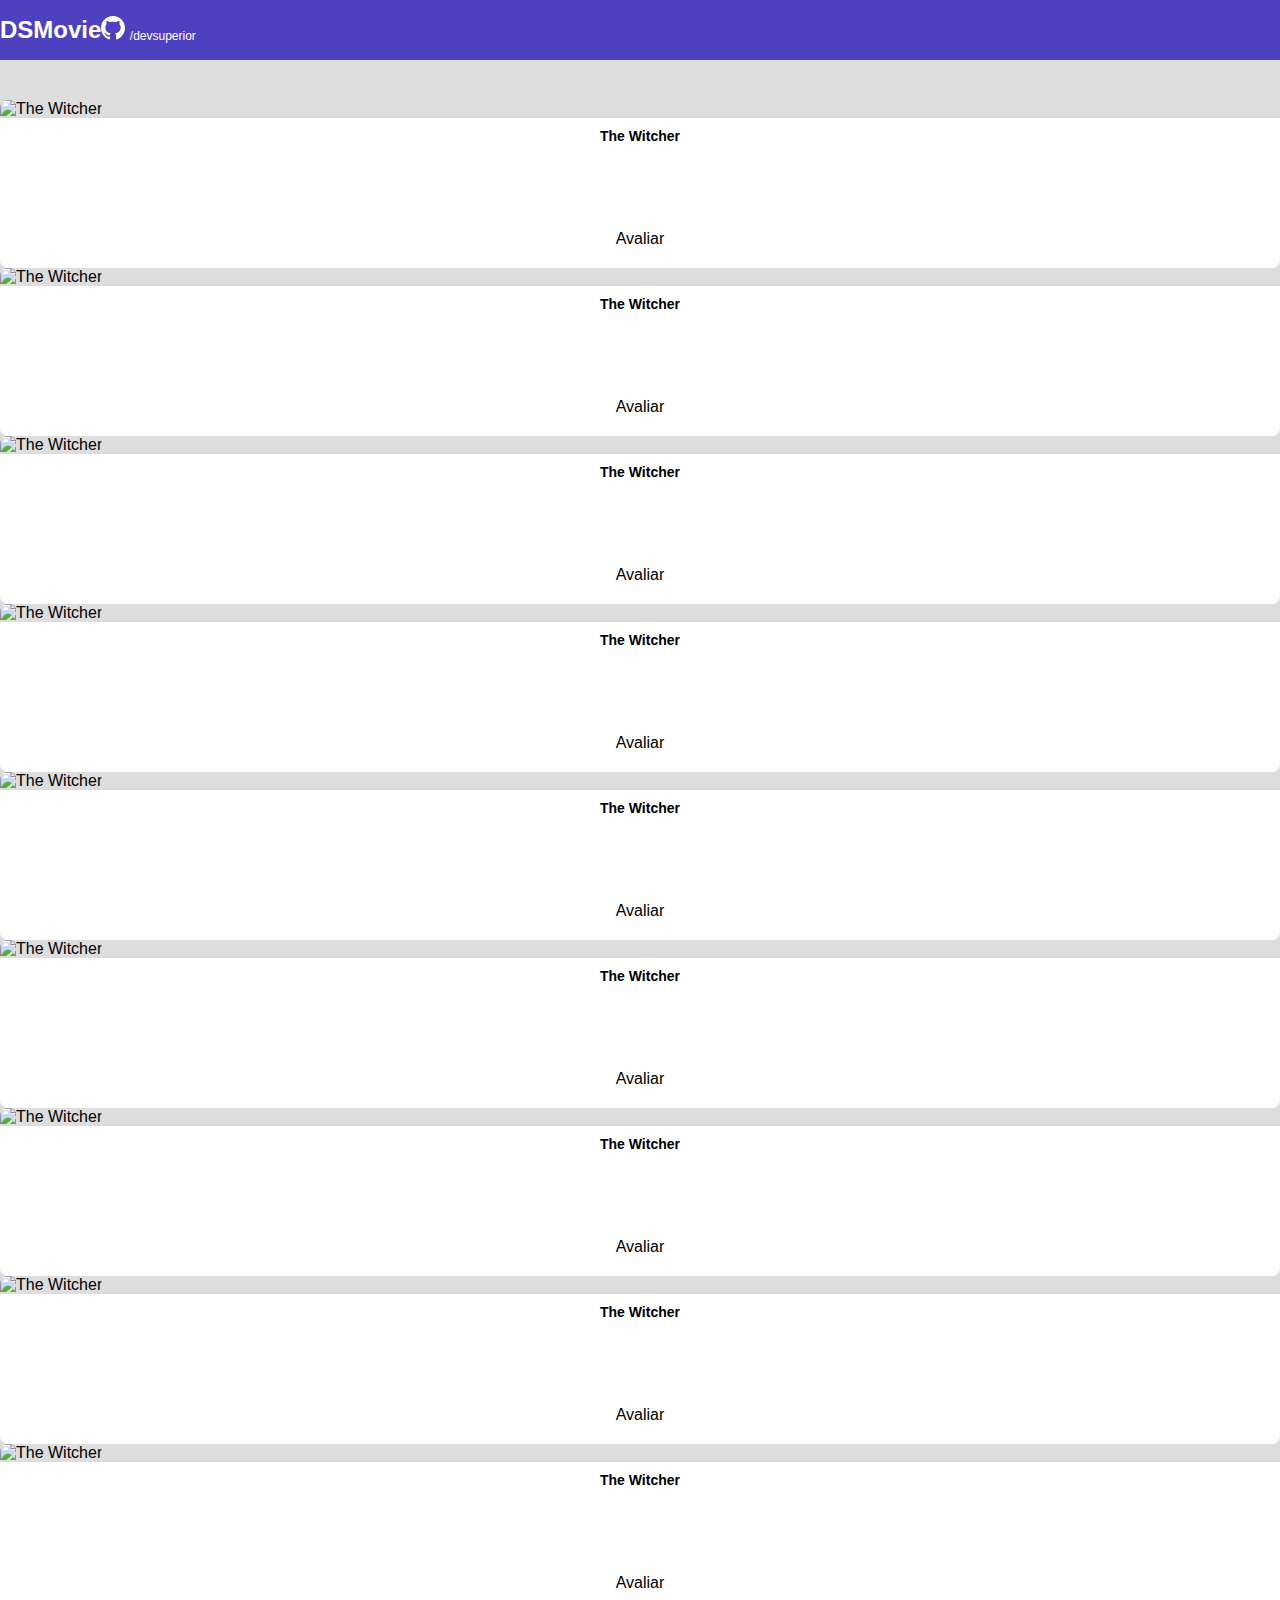
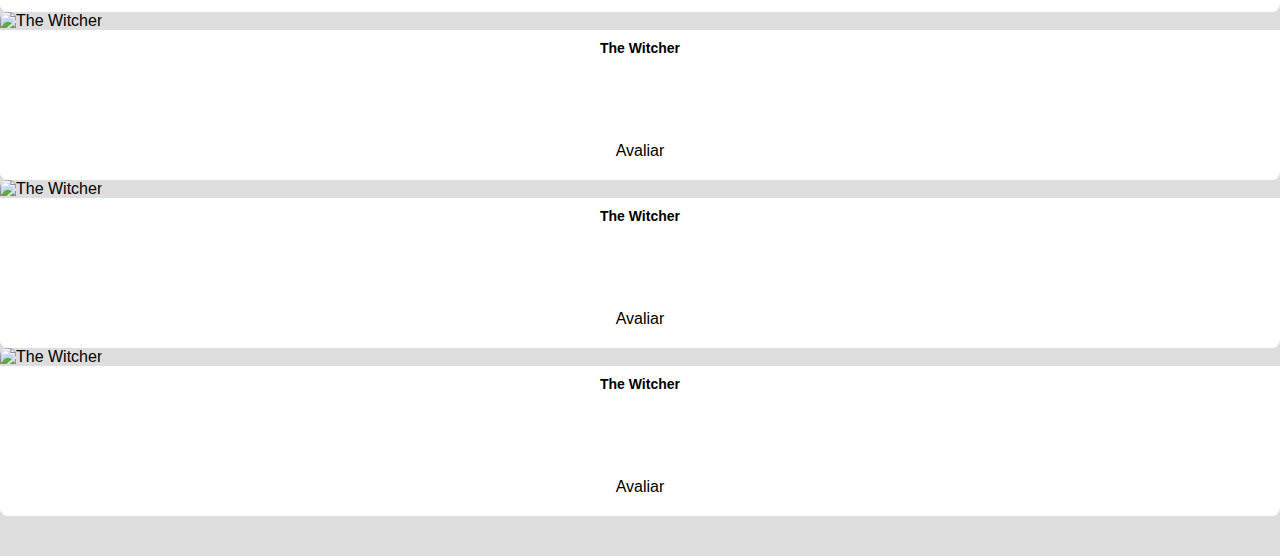
==== index.html @ c8b0abb7 "Listagem de cards" ====
<!DOCTYPE html>
<html lang="pt-br">

<head>
    <meta charset="UTF-8">
    <meta http-equiv="X-UA-Compatible" content="IE=edge">
    <meta name="viewport" content="width=device-width, initial-scale=1.0">
    <title>Projeto DSMovie</title>

    <link href="https://cdn.jsdelivr.net/npm/bootstrap@5.1.3/dist/css/bootstrap.min.css" rel="stylesheet"
        integrity="sha384-1BmE4kWBq78iYhFldvKuhfTAU6auU8tT94WrHftjDbrCEXSU1oBoqyl2QvZ6jIW3" crossorigin="anonymous">

    <link rel="stylesheet" href="css/styles.css">

</head>

<body>
    <header>
        <nav class="container">
            <h1>DSMovie</h1>
            <div class="dsmovie-contact-container">
                <img src="img/github.svg" alt="Github">
                <a href="https://github.com/devsuperior">/devsuperior</a>
            </div>

        </nav>
    </header>
    <main>
        <section id="dsmovie-card-list" class="container">

            <div class="row">

                <div class="col-sm-6 col-lg-4 col-xl-3 mb-3">
                    <div class="dsmovie-card">
                        <img src="https://www.themoviedb.org/t/p/w533_and_h300_bestv2/jBJWaqoSCiARWtfV0GlqHrcdidd.jpg" alt="The Witcher">
                        <div class="dsmovie-card-description">
                            <h3>The Witcher</h3>
                            <a class="dsmovie-btn" href="form.html">Avaliar</a>
                        </div>
                    </div>
                </div>

                <div class="col-sm-6 col-lg-4 col-xl-3 mb-3">
                    <div class="dsmovie-card">
                      <img src="https://www.themoviedb.org/t/p/w533_and_h300_bestv2/jBJWaqoSCiARWtfV0GlqHrcdidd.jpg" alt="The Witcher">
                      <div class="dsmovie-card-description">
                           <h3>The Witcher</h3>
                           <a class="dsmovie-btn" href="form.html">Avaliar</a>
                      </div>
                     </div>
                </div>
                
                
                <div class="col-sm-6 col-lg-4 col-xl-3 mb-3">
                    <div class="dsmovie-card">
                        <img src="https://www.themoviedb.org/t/p/w533_and_h300_bestv2/jBJWaqoSCiARWtfV0GlqHrcdidd.jpg" alt="The Witcher">
                        <div class="dsmovie-card-description">
                            <h3>The Witcher</h3>
                            <a class="dsmovie-btn" href="form.html">Avaliar</a>
                        </div>
                
                    </div>
                </div>
                
                <div class="col-sm-6 col-lg-4 col-xl-3 mb-3">          
                    <div class="dsmovie-card">
                        <img src="https://www.themoviedb.org/t/p/w533_and_h300_bestv2/jBJWaqoSCiARWtfV0GlqHrcdidd.jpg" alt="The Witcher">
                        <div class="dsmovie-card-description">
                            <h3>The Witcher</h3>
                            <a class="dsmovie-btn" href="form.html">Avaliar</a>
                        </div>
                    </div>
                </div>                    

                <div class="col-sm-6 col-lg-4 col-xl-3 mb-3">
                    <div class="dsmovie-card">
                        <img src="https://www.themoviedb.org/t/p/w533_and_h300_bestv2/jBJWaqoSCiARWtfV0GlqHrcdidd.jpg" alt="The Witcher">
                        <div class="dsmovie-card-description">
                            <h3>The Witcher</h3>
                            <a class="dsmovie-btn" href="form.html">Avaliar</a>
                        </div>
                    </div>
                </div>

                <div class="col-sm-6 col-lg-4 col-xl-3 mb-3">
                    <div class="dsmovie-card">
                        <img src="https://www.themoviedb.org/t/p/w533_and_h300_bestv2/jBJWaqoSCiARWtfV0GlqHrcdidd.jpg" alt="The Witcher">
                        <div class="dsmovie-card-description">
                            <h3>The Witcher</h3>
                            <a class="dsmovie-btn" href="form.html">Avaliar</a>
                        </div>
                    </div>
                </div>

                <div class="col-sm-6 col-lg-4 col-xl-3 mb-3">
                    <div class="dsmovie-card">
                        <img src="https://www.themoviedb.org/t/p/w533_and_h300_bestv2/jBJWaqoSCiARWtfV0GlqHrcdidd.jpg" alt="The Witcher">
                        <div class="dsmovie-card-description">
                            <h3>The Witcher</h3>
                            <a class="dsmovie-btn" href="form.html">Avaliar</a>
                        </div>
                    </div>
                </div>

                <div class="col-sm-6 col-lg-4 col-xl-3 mb-3">
                    <div class="dsmovie-card">
                        <img src="https://www.themoviedb.org/t/p/w533_and_h300_bestv2/jBJWaqoSCiARWtfV0GlqHrcdidd.jpg" alt="The Witcher">
                        <div class="dsmovie-card-description">
                            <h3>The Witcher</h3>
                            <a class="dsmovie-btn" href="form.html">Avaliar</a>
                        </div>
                    </div>
                </div>

                <div class="col-sm-6 col-lg-4 col-xl-3 mb-3">
                    <div class="dsmovie-card">
                        <img src="https://www.themoviedb.org/t/p/w533_and_h300_bestv2/jBJWaqoSCiARWtfV0GlqHrcdidd.jpg" alt="The Witcher">
                        <div class="dsmovie-card-description">
                            <h3>The Witcher</h3>
                            <a class="dsmovie-btn" href="form.html">Avaliar</a>
                        </div>
                    </div>
                </div>

                <div class="col-sm-6 col-lg-4 col-xl-3 mb-3">
                    <div class="dsmovie-card">
                        <img src="https://www.themoviedb.org/t/p/w533_and_h300_bestv2/jBJWaqoSCiARWtfV0GlqHrcdidd.jpg" alt="The Witcher">
                        <div class="dsmovie-card-description">
                            <h3>The Witcher</h3>
                            <a class="dsmovie-btn" href="form.html">Avaliar</a>
                        </div>
                    </div>
                </div>

                <div class="col-sm-6 col-lg-4 col-xl-3 mb-3">
                    <div class="dsmovie-card">
                        <img src="https://www.themoviedb.org/t/p/w533_and_h300_bestv2/jBJWaqoSCiARWtfV0GlqHrcdidd.jpg" alt="The Witcher">
                        <div class="dsmovie-card-description">
                            <h3>The Witcher</h3>
                            <a class="dsmovie-btn" href="form.html">Avaliar</a>
                        </div>
                    </div>
                </div>

                <div class="col-sm-6 col-lg-4 col-xl-3 mb-3">
                    <div class="dsmovie-card">
                        <img src="https://www.themoviedb.org/t/p/w533_and_h300_bestv2/jBJWaqoSCiARWtfV0GlqHrcdidd.jpg" alt="The Witcher">
                        <div class="dsmovie-card-description">
                            <h3>The Witcher</h3>
                            <a class="dsmovie-btn" href="form.html">Avaliar</a>
                        </div>
                    </div>
                </div>
            </div>

        </section>
    </main>
</body>

</html>
---- css/styles.css ----
@import url ('https://fonts.googleapis.com/css2? família=Open+Sans:wght@300;400;700&display=swap');

:root{
    --bg-gray: #ddd;
    --text-gray: #4a4a4a;
    --color-primary: #4D41C0;
    --white: #fff;
}

* {
    margin: 0;
    box-sizing: border-box;
font-family: 'Open Sans', sans-serif;
}

    h1, h2, h3, h4, h5, h6 {
        margin: 0;
    }

    head, body{
        background-color: var(--bg-gray);
    }

header{
    background-color: var(--color-primary);
    color: var(--white);
    height: 60px;
    display: flex;
    align-items: center;
}

nav{
    display: flex;
    align-items: center;
    justify-content: space-between;
}

nav h1{
    font-size: 24px;
    font-weight: 700;
}

nav a{
    font-size: 12px;
    font-weight: 400;

}

a, a:hover{
    text-decoration: none;
    color: unset;
}

.dsmovie-contact-conteiner{
    display: flex;
    align-items: center;
}

.dsmovie-contact-conteiner img{
    margin-right: 10px;
}

#dsmovie-card-list{
    padding: 40px 0;
}

.dsmovie-card {
    width: 100%;

}

.dsmovie-card img {
    width: 100%;
    border-radius: 8px 8px 0 0;
}

.dsmovie-card-description {
    background-color: var(--white);
    padding: 10px 0 20px 0;
    display: flex;
    flex-direction: column;
    align-items: center;
    justify-content: space-between;
    border-radius: 0 0 8px 8px;
    min-height: 150px;
}

.dsmovie-card-description h3 {
    font-size: 14px;
    font-weight: 700;    
    margin-bottom: 25px;
    text-align: center;

}

.dsmovie-btn .dsmovie-btn :hover {
    width: 180px;
    height: 40px;
    background-color: var(--color-primary);
    color: var(--white);
    font-size: 14px;
    font-weight: 700;
    display: flex;
    align-items: center;
    justify-content: center;
    border-radius: 4px;
}
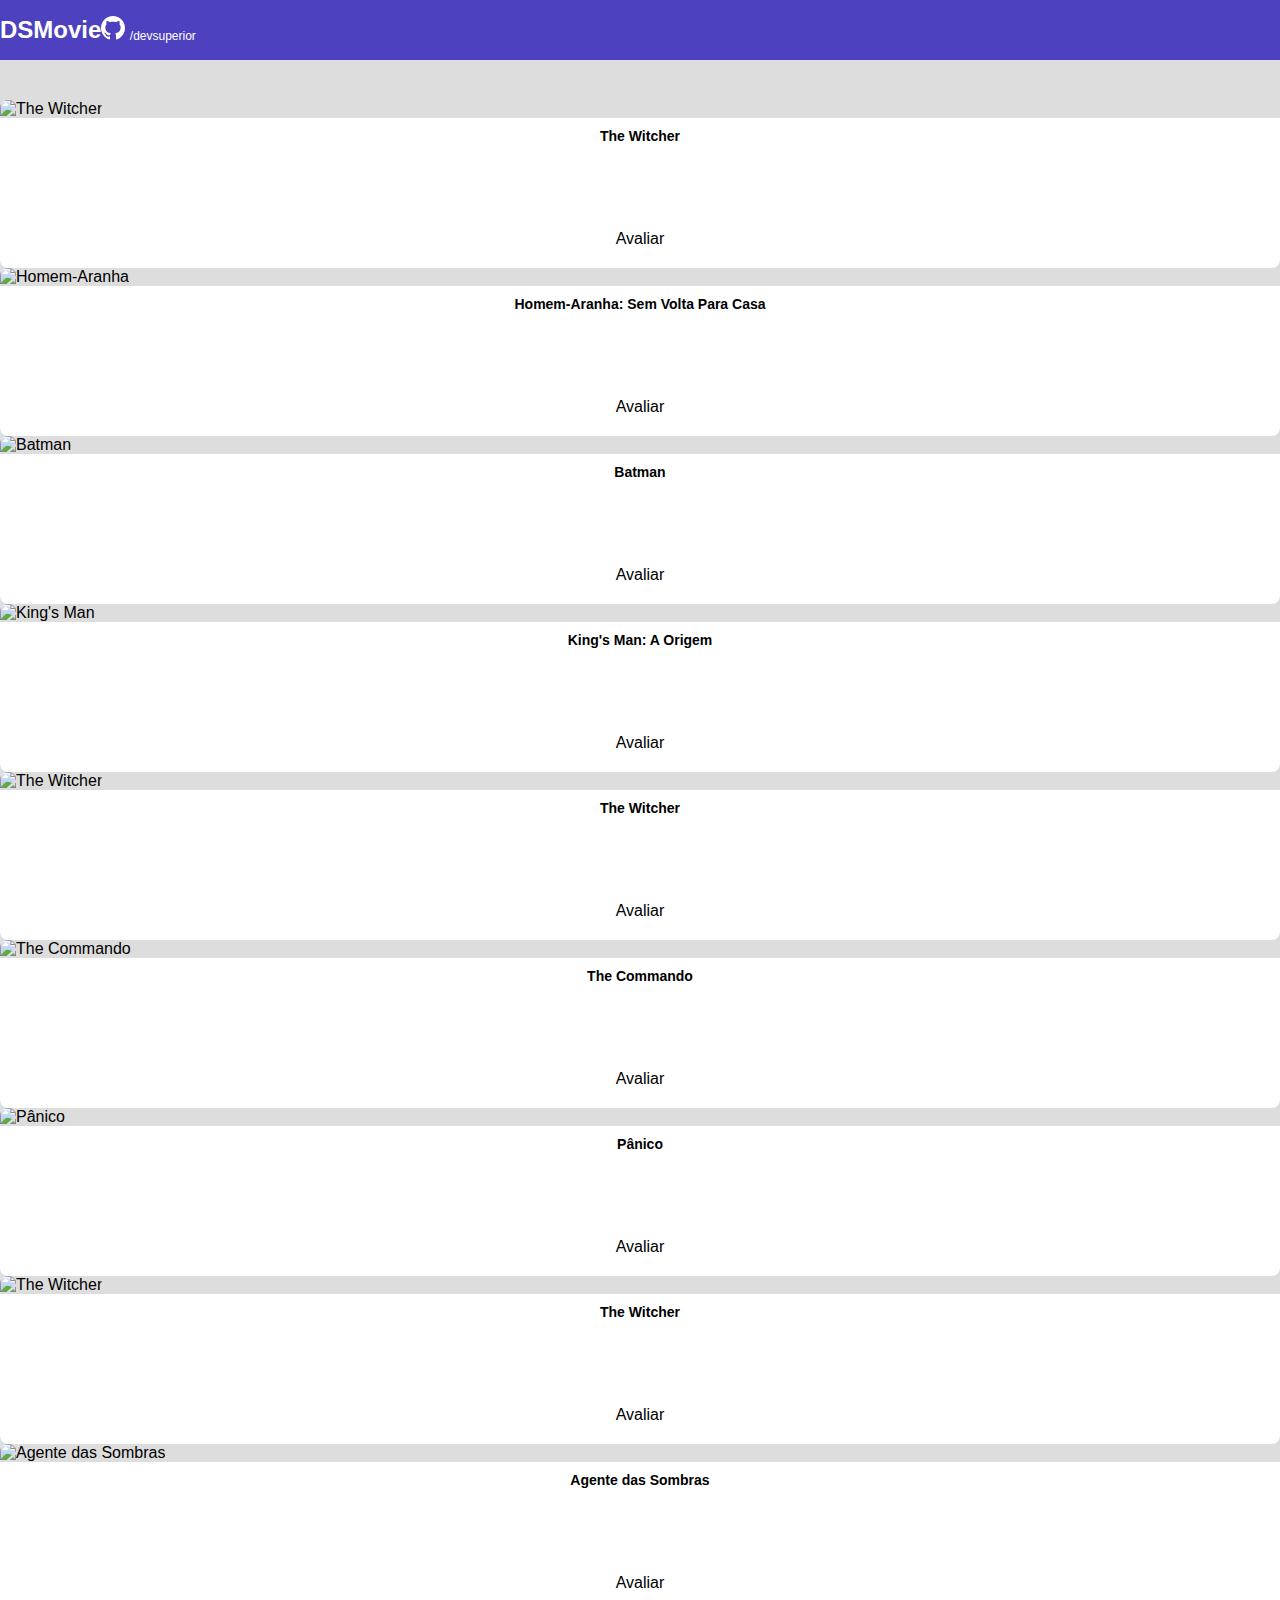
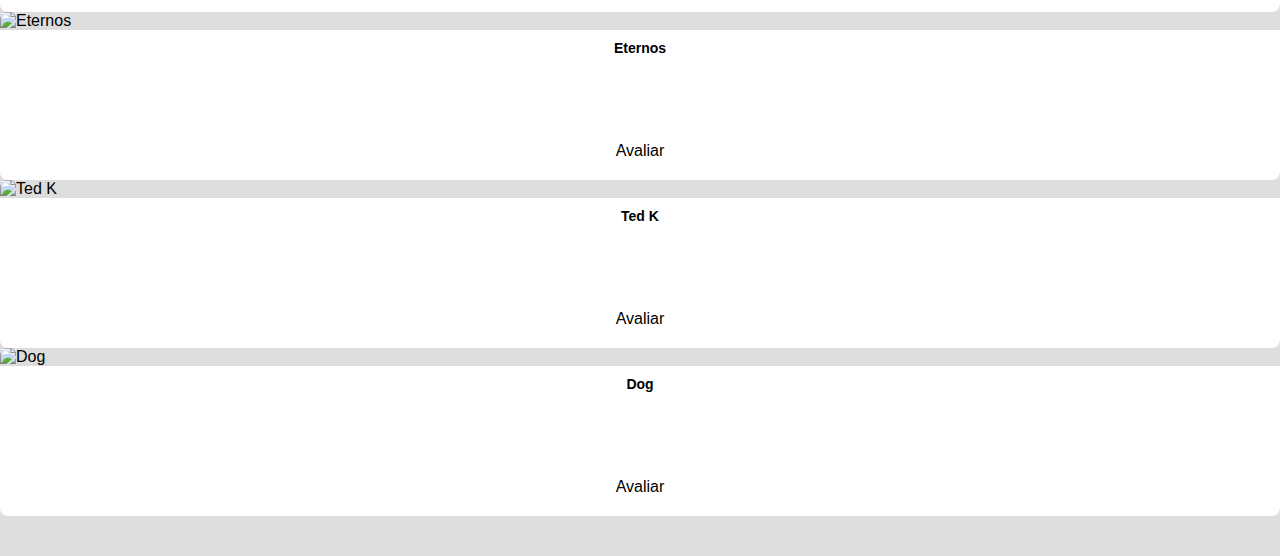
==== commit fb87b24e: "Catalogo Atualizado" ====
--- a/index.html
+++ b/index.html
@@ -42,9 +42,9 @@
 
                 <div class="col-sm-6 col-lg-4 col-xl-3 mb-3">
                     <div class="dsmovie-card">
-                      <img src="https://www.themoviedb.org/t/p/w533_and_h300_bestv2/jBJWaqoSCiARWtfV0GlqHrcdidd.jpg" alt="The Witcher">
+                      <img src="https://www.themoviedb.org/t/p/w533_and_h300_bestv2/iQFcwSGbZXMkeyKrxbPnwnRo5fl.jpg" alt="Homem-Aranha">
                       <div class="dsmovie-card-description">
-                           <h3>The Witcher</h3>
+                           <h3>Homem-Aranha: Sem Volta Para Casa</h3>
                            <a class="dsmovie-btn" href="form.html">Avaliar</a>
                       </div>
                      </div>
@@ -53,9 +53,9 @@
                 
                 <div class="col-sm-6 col-lg-4 col-xl-3 mb-3">
                     <div class="dsmovie-card">
-                        <img src="https://www.themoviedb.org/t/p/w533_and_h300_bestv2/jBJWaqoSCiARWtfV0GlqHrcdidd.jpg" alt="The Witcher">
+                        <img src="https://www.themoviedb.org/t/p/w533_and_h300_bestv2/5P8SmMzSNYikXpxil6BYzJ16611.jpg" alt="Batman">
                         <div class="dsmovie-card-description">
-                            <h3>The Witcher</h3>
+                            <h3>Batman</h3>
                             <a class="dsmovie-btn" href="form.html">Avaliar</a>
                         </div>
                 
@@ -64,9 +64,9 @@
                 
                 <div class="col-sm-6 col-lg-4 col-xl-3 mb-3">          
                     <div class="dsmovie-card">
-                        <img src="https://www.themoviedb.org/t/p/w533_and_h300_bestv2/jBJWaqoSCiARWtfV0GlqHrcdidd.jpg" alt="The Witcher">
+                        <img src="https://www.themoviedb.org/t/p/w533_and_h300_bestv2/oQPbZ5e6J9fuAyv4Gl0mMZMIyPI.jpg" alt="King's Man">
                         <div class="dsmovie-card-description">
-                            <h3>The Witcher</h3>
+                            <h3>King's Man: A Origem </h3>
                             <a class="dsmovie-btn" href="form.html">Avaliar</a>
                         </div>
                     </div>
@@ -74,7 +74,7 @@
 
                 <div class="col-sm-6 col-lg-4 col-xl-3 mb-3">
                     <div class="dsmovie-card">
-                        <img src="https://www.themoviedb.org/t/p/w533_and_h300_bestv2/jBJWaqoSCiARWtfV0GlqHrcdidd.jpg" alt="The Witcher">
+                        <img src="https://www.themoviedb.org/t/p/w533_and_h300_bestv2/pnZ9NMxRqbcJ2dPNROIoregruv5.jpg" alt="The Witcher">
                         <div class="dsmovie-card-description">
                             <h3>The Witcher</h3>
                             <a class="dsmovie-btn" href="form.html">Avaliar</a>
@@ -84,7 +84,27 @@
 
                 <div class="col-sm-6 col-lg-4 col-xl-3 mb-3">
                     <div class="dsmovie-card">
-                        <img src="https://www.themoviedb.org/t/p/w533_and_h300_bestv2/jBJWaqoSCiARWtfV0GlqHrcdidd.jpg" alt="The Witcher">
+                        <img src="https://www.themoviedb.org/t/p/w533_and_h300_bestv2/jBJWaqoSCiARWtfV0GlqHrcdidd.jpg" alt="The Commando ">
+                        <div class="dsmovie-card-description">
+                            <h3>The Commando </h3>
+                            <a class="dsmovie-btn" href="form.html">Avaliar</a>
+                        </div>
+                    </div>
+                </div>
+
+                <div class="col-sm-6 col-lg-4 col-xl-3 mb-3">
+                    <div class="dsmovie-card">
+                        <img src="https://www.themoviedb.org/t/p/w533_and_h300_bestv2/usaZV7KB6Man9Rm9TyDAeQf7uVD.jpg" alt="Pânico">
+                        <div class="dsmovie-card-description">
+                            <h3>Pânico</h3>
+                            <a class="dsmovie-btn" href="form.html">Avaliar</a>
+                        </div>
+                    </div>
+                </div>
+
+                <div class="col-sm-6 col-lg-4 col-xl-3 mb-3">
+                    <div class="dsmovie-card">
+                        <img src="https://www.themoviedb.org/t/p/w533_and_h300_bestv2/2hGjmgZrS1nlsEl5PZorn7EsmzH.jpg" alt="The Witcher">
                         <div class="dsmovie-card-description">
                             <h3>The Witcher</h3>
                             <a class="dsmovie-btn" href="form.html">Avaliar</a>
@@ -94,9 +114,9 @@
 
                 <div class="col-sm-6 col-lg-4 col-xl-3 mb-3">
                     <div class="dsmovie-card">
-                        <img src="https://www.themoviedb.org/t/p/w533_and_h300_bestv2/jBJWaqoSCiARWtfV0GlqHrcdidd.jpg" alt="The Witcher">
+                        <img src="https://www.themoviedb.org/t/p/w533_and_h300_bestv2/jBJWaqoSCiARWtfV0GlqHrcdidd.jpg" alt="Agente das Sombras">
                         <div class="dsmovie-card-description">
-                            <h3>The Witcher</h3>
+                            <h3>Agente das Sombras</h3>
                             <a class="dsmovie-btn" href="form.html">Avaliar</a>
                         </div>
                     </div>
@@ -104,9 +124,9 @@
 
                 <div class="col-sm-6 col-lg-4 col-xl-3 mb-3">
                     <div class="dsmovie-card">
-                        <img src="https://www.themoviedb.org/t/p/w533_and_h300_bestv2/jBJWaqoSCiARWtfV0GlqHrcdidd.jpg" alt="The Witcher">
+                        <img src="https://www.themoviedb.org/t/p/w533_and_h300_bestv2/c6H7Z4u73ir3cIoCteuhJh7UCAR.jpg" alt="Eternos">
                         <div class="dsmovie-card-description">
-                            <h3>The Witcher</h3>
+                            <h3>Eternos</h3>
                             <a class="dsmovie-btn" href="form.html">Avaliar</a>
                         </div>
                     </div>
@@ -114,9 +134,9 @@
 
                 <div class="col-sm-6 col-lg-4 col-xl-3 mb-3">
                     <div class="dsmovie-card">
-                        <img src="https://www.themoviedb.org/t/p/w533_and_h300_bestv2/jBJWaqoSCiARWtfV0GlqHrcdidd.jpg" alt="The Witcher">
+                        <img src="https://www.themoviedb.org/t/p/w533_and_h300_bestv2/gSsTGqZ7wT0uGhLDpcUOe1jYsi6.jpg" alt="Ted K">
                         <div class="dsmovie-card-description">
-                            <h3>The Witcher</h3>
+                            <h3>Ted K</h3>
                             <a class="dsmovie-btn" href="form.html">Avaliar</a>
                         </div>
                     </div>
@@ -124,29 +144,9 @@
 
                 <div class="col-sm-6 col-lg-4 col-xl-3 mb-3">
                     <div class="dsmovie-card">
-                        <img src="https://www.themoviedb.org/t/p/w533_and_h300_bestv2/jBJWaqoSCiARWtfV0GlqHrcdidd.jpg" alt="The Witcher">
+                        <img src="https://www.themoviedb.org/t/p/w533_and_h300_bestv2/8T7SS4jU7TmtqrUr45JgZASCTUP.jpg" alt="Dog">
                         <div class="dsmovie-card-description">
-                            <h3>The Witcher</h3>
-                            <a class="dsmovie-btn" href="form.html">Avaliar</a>
-                        </div>
-                    </div>
-                </div>
-
-                <div class="col-sm-6 col-lg-4 col-xl-3 mb-3">
-                    <div class="dsmovie-card">
-                        <img src="https://www.themoviedb.org/t/p/w533_and_h300_bestv2/jBJWaqoSCiARWtfV0GlqHrcdidd.jpg" alt="The Witcher">
-                        <div class="dsmovie-card-description">
-                            <h3>The Witcher</h3>
-                            <a class="dsmovie-btn" href="form.html">Avaliar</a>
-                        </div>
-                    </div>
-                </div>
-
-                <div class="col-sm-6 col-lg-4 col-xl-3 mb-3">
-                    <div class="dsmovie-card">
-                        <img src="https://www.themoviedb.org/t/p/w533_and_h300_bestv2/jBJWaqoSCiARWtfV0GlqHrcdidd.jpg" alt="The Witcher">
-                        <div class="dsmovie-card-description">
-                            <h3>The Witcher</h3>
+                            <h3>Dog</h3>
                             <a class="dsmovie-btn" href="form.html">Avaliar</a>
                         </div>
                     </div>
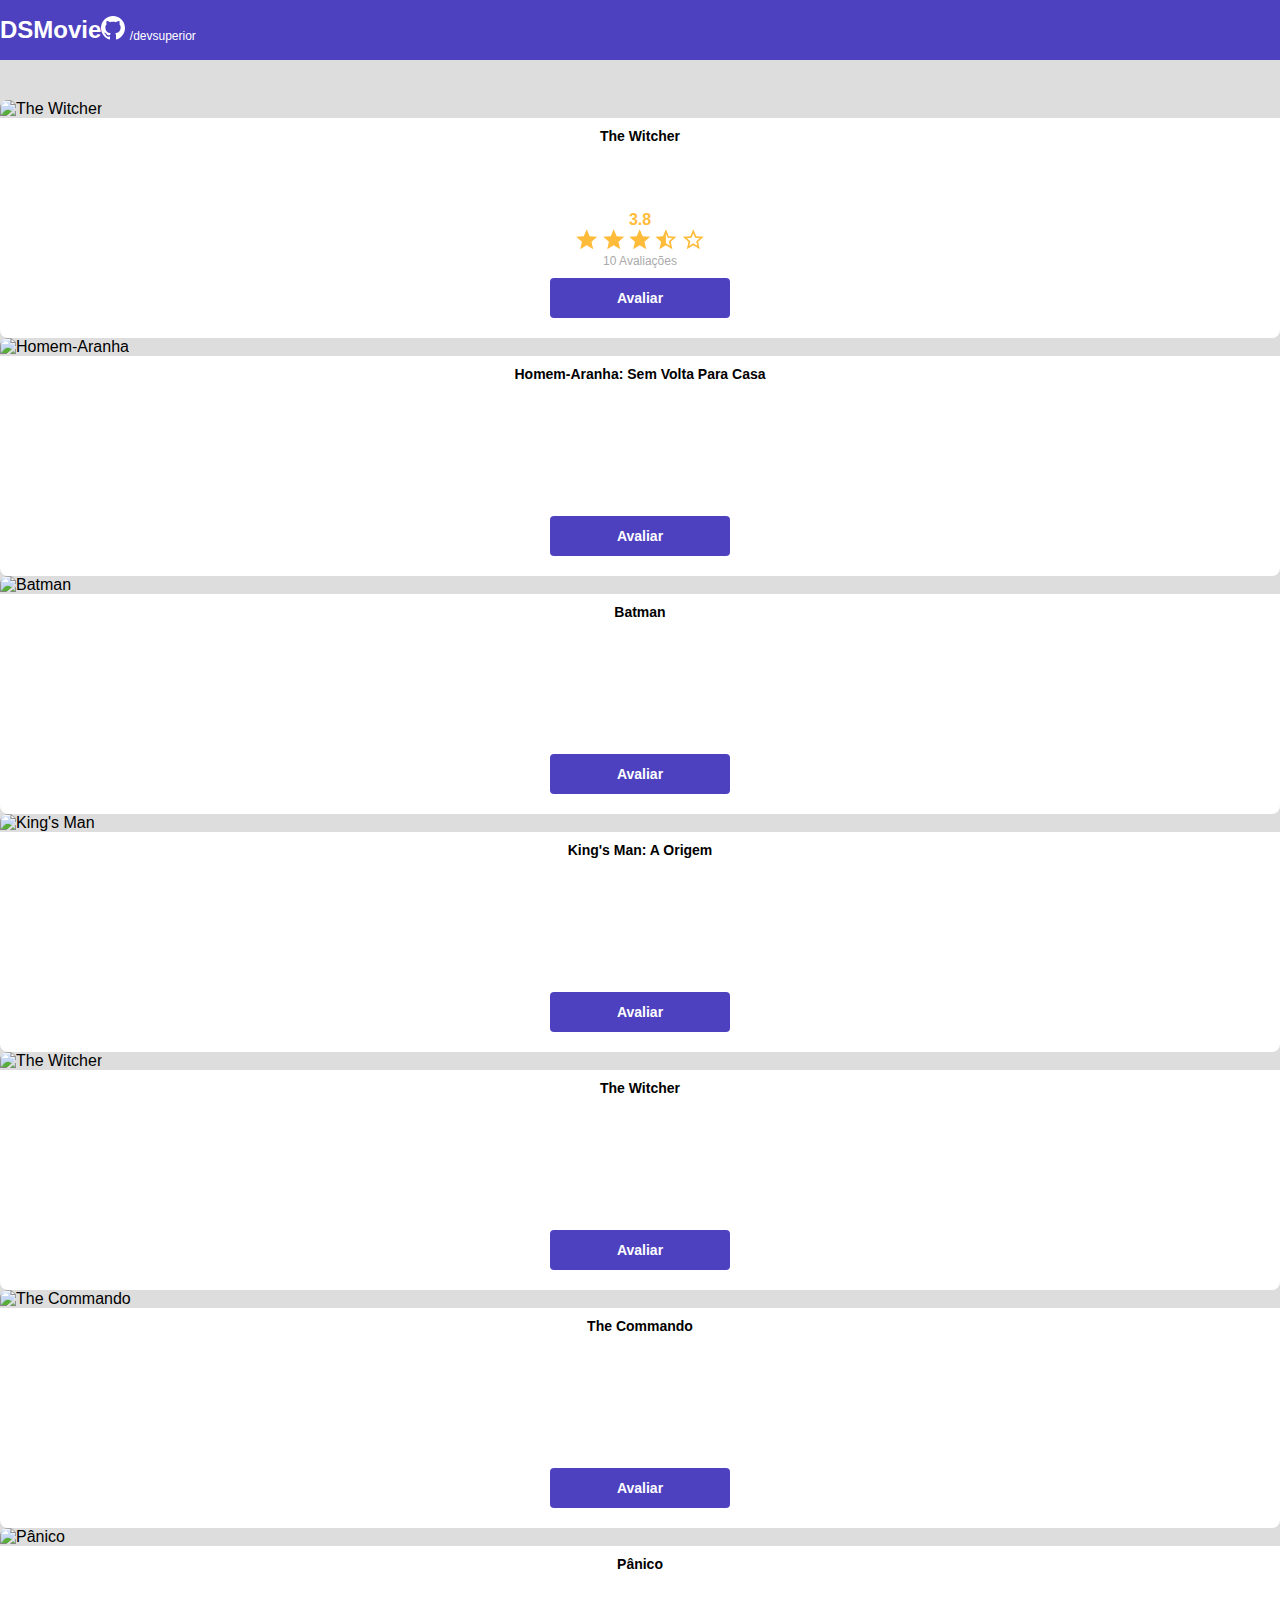
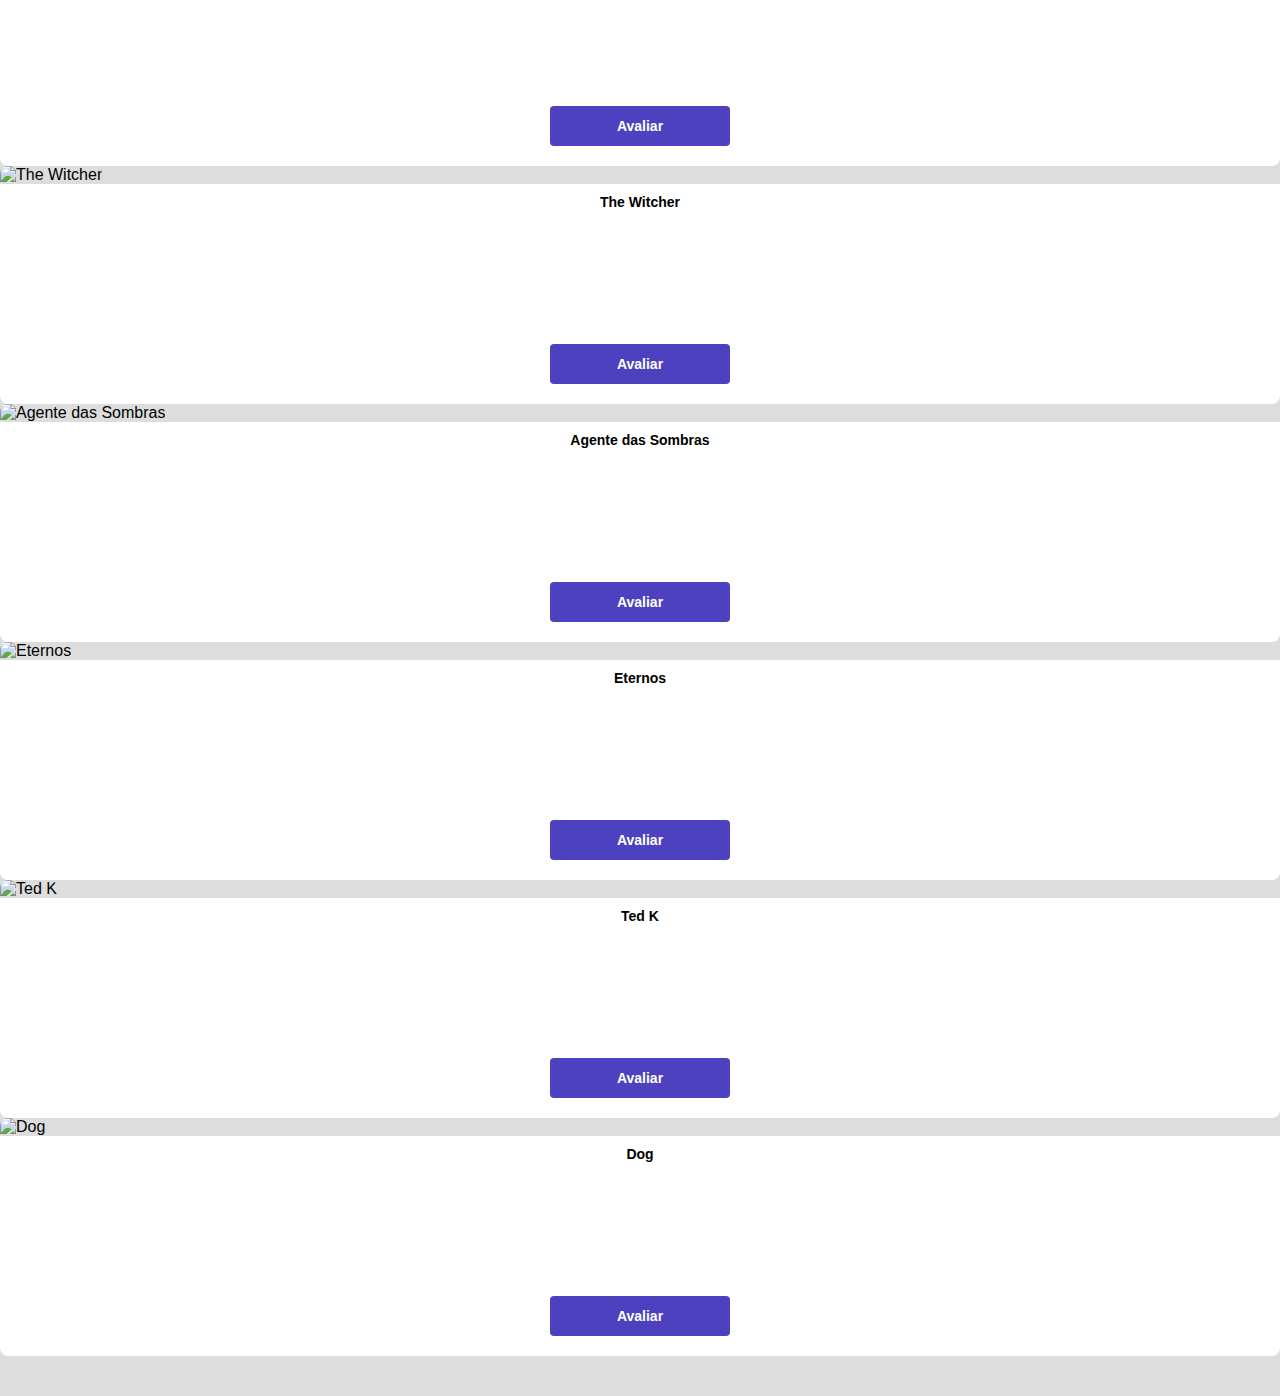
==== commit f6a7a6e5: "Avaliação com estrelas" ====
--- a/index.html
+++ b/index.html
@@ -35,7 +35,18 @@
                         <img src="https://www.themoviedb.org/t/p/w533_and_h300_bestv2/jBJWaqoSCiARWtfV0GlqHrcdidd.jpg" alt="The Witcher">
                         <div class="dsmovie-card-description">
                             <h3>The Witcher</h3>
+                            <div class="dsmovie-card-description-bottom">
+                                <h4>3.8</h4>
+                                <div>
+                                    <img src="img/star-full.svg" alt="star">
+                                    <img src="img/star-full.svg" alt="star">
+                                    <img src="img/star-full.svg" alt="star">
+                                    <img src="img/star-half.svg" alt="star">
+                                    <img src="img/star-empty.svg" alt="star">
+                                </div>                                
+                                <p>10 Avaliações</p>
                             <a class="dsmovie-btn" href="form.html">Avaliar</a>
+                            </div>
                         </div>
                     </div>
                 </div>
--- a/css/styles.css
+++ b/css/styles.css
@@ -1,10 +1,12 @@
 @import url ('https://fonts.googleapis.com/css2? família=Open+Sans:wght@300;400;700&display=swap');
 
 :root{
+    --star-yellow: #FFBB3A;
     --bg-gray: #ddd;
     --text-gray: #4a4a4a;
     --color-primary: #4D41C0;
     --white: #fff;
+    --text-light-gray: #aaa
 }
 
 * {
@@ -82,7 +84,7 @@
     align-items: center;
     justify-content: space-between;
     border-radius: 0 0 8px 8px;
-    min-height: 150px;
+    height: 220px;
 }
 
 .dsmovie-card-description h3 {
@@ -93,7 +95,32 @@
 
 }
 
-.dsmovie-btn .dsmovie-btn :hover {
+.dsmovie-card-description-bottom h4 {
+    font-size: 16px;
+    font-weight: 700;
+    color: var(--star-yellow); 
+}
+
+.dsmovie-card-description-bottom {
+    display: flex;
+    flex-direction: column;
+    align-items: center;
+}
+
+
+.dsmovie-card-description-bottom img {
+    width: 22px;
+}
+
+.dsmovie-card-description-bottom p {
+    font-size: 12px;
+    font-weight: 400;
+    color: var(--text-light-gray);
+    margin-bottom: 10px;
+}
+
+
+.dsmovie-btn, .dsmovie-btn:hover {
     width: 180px;
     height: 40px;
     background-color: var(--color-primary);
@@ -104,4 +131,48 @@
     align-items: center;
     justify-content: center;
     border-radius: 4px;
-}+    border: 0;
+}
+
+.dsmovie-form-contanier {
+    padding: 40px 0;
+    max-width: 480px;
+}
+
+.dsmovie-form-description {
+    background-color: var(--white);
+    padding: 20px;
+    display: flex;
+    flex-direction: column;
+    align-items: center;
+    border-radius: 0 0 8px 8px;
+}
+
+.dsmovie-form {
+    width: 100%;
+}
+
+.dsmovie-form-description h3 {
+    font-size: 13px;
+    font-weight: 700;
+    margin-bottom: 20px;
+}
+
+.dsmovie-form-group {
+    margin-bottom: 20px;
+}
+
+.dsmovie-form-group label {
+    font-size: 12px;
+    color: var(--text-light-gray);
+}
+
+.dsmovie-form-btn-contanier {
+    height: 100px;
+    display: flex;
+    flex-direction: column;
+    align-items: center;
+    justify-content: space-between;
+}
+
+
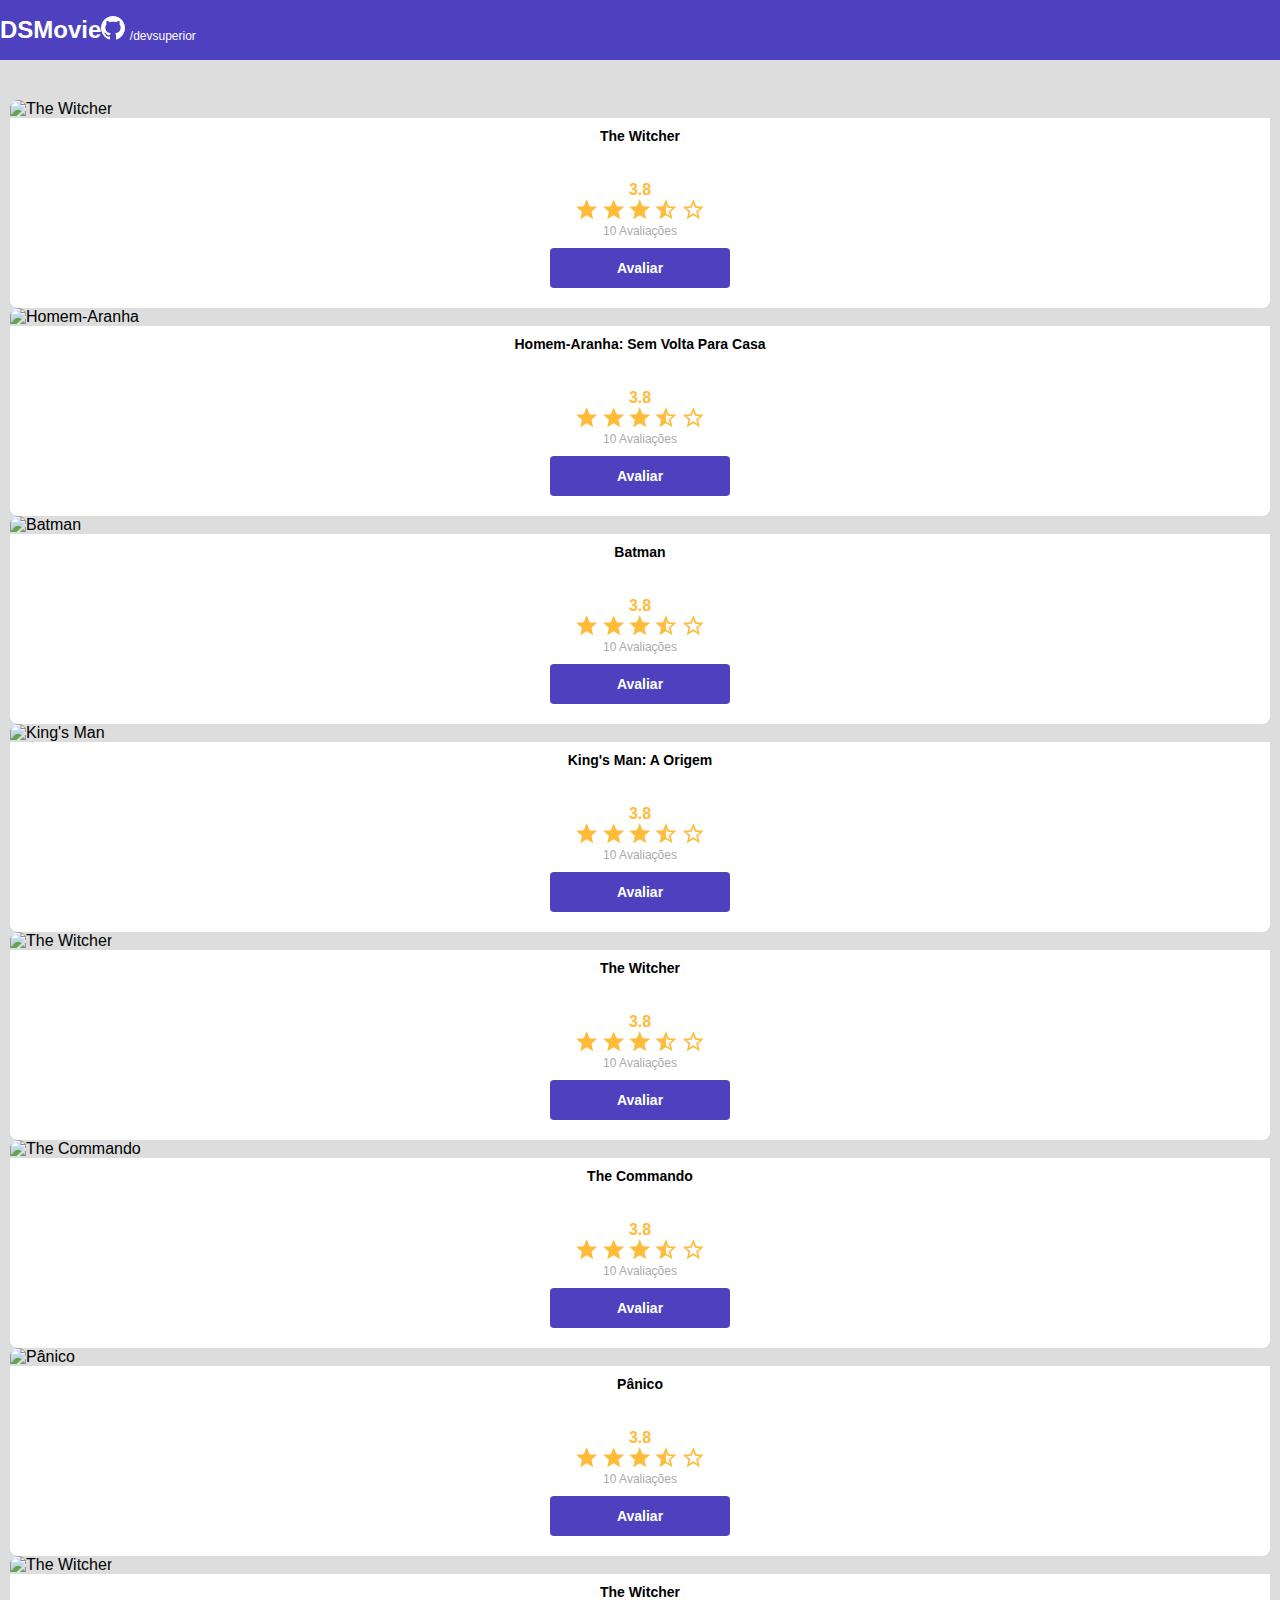
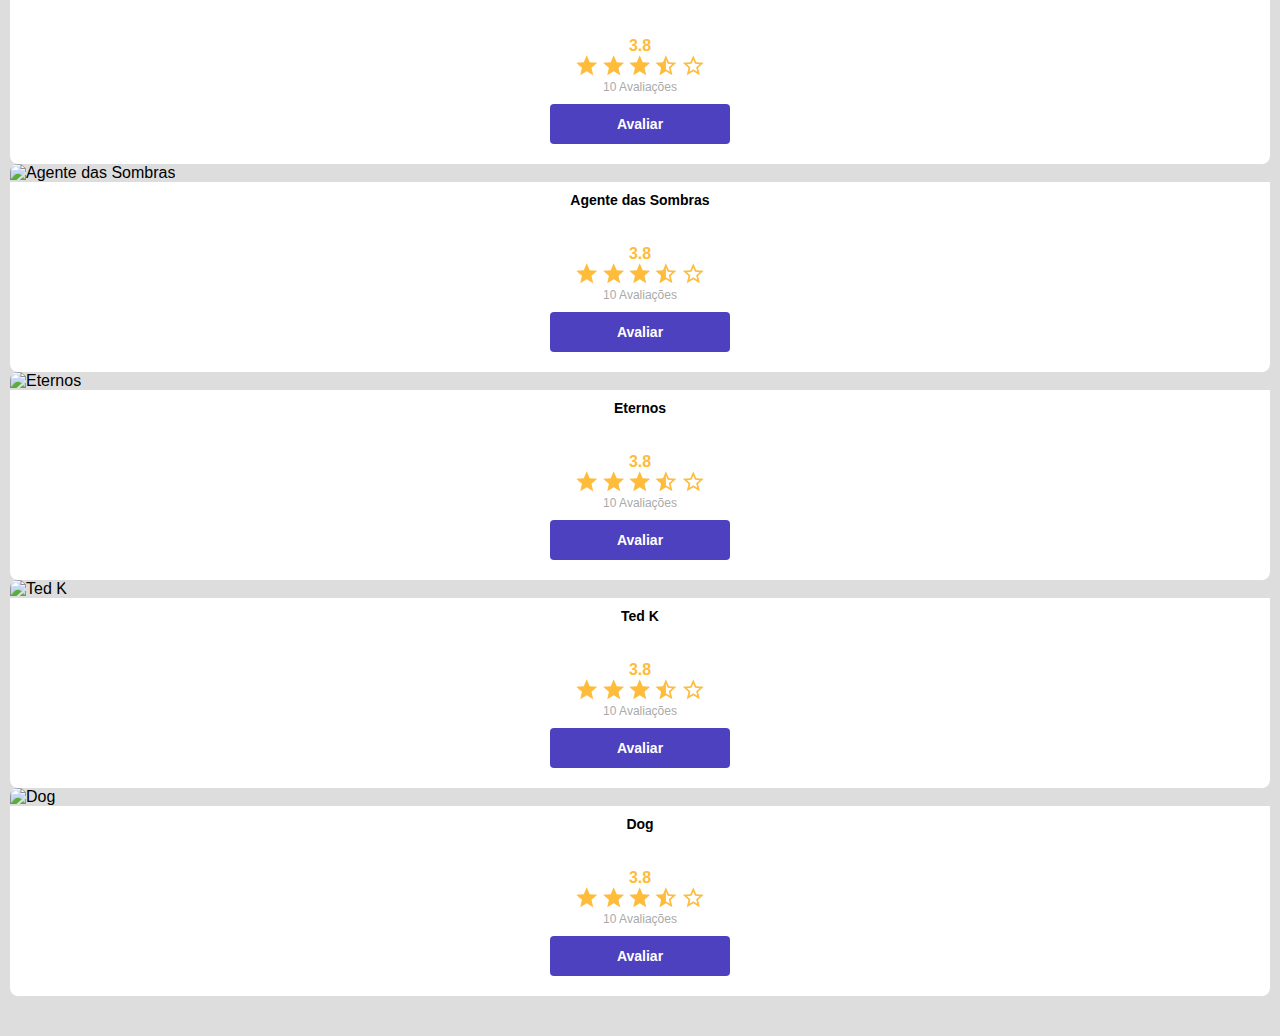
==== commit 46bf7b40: "Polimento da listagem" ====
--- a/index.html
+++ b/index.html
@@ -32,7 +32,8 @@
 
                 <div class="col-sm-6 col-lg-4 col-xl-3 mb-3">
                     <div class="dsmovie-card">
-                        <img src="https://www.themoviedb.org/t/p/w533_and_h300_bestv2/jBJWaqoSCiARWtfV0GlqHrcdidd.jpg" alt="The Witcher">
+                        <img src="https://www.themoviedb.org/t/p/w533_and_h300_bestv2/jBJWaqoSCiARWtfV0GlqHrcdidd.jpg"
+                            alt="The Witcher">
                         <div class="dsmovie-card-description">
                             <h3>The Witcher</h3>
                             <div class="dsmovie-card-description-bottom">
@@ -43,122 +44,253 @@
                                     <img src="img/star-full.svg" alt="star">
                                     <img src="img/star-half.svg" alt="star">
                                     <img src="img/star-empty.svg" alt="star">
-                                </div>                                
-                                <p>10 Avaliações</p>
-                            <a class="dsmovie-btn" href="form.html">Avaliar</a>
-                            </div>
-                        </div>
-                    </div>
-                </div>
-
-                <div class="col-sm-6 col-lg-4 col-xl-3 mb-3">
-                    <div class="dsmovie-card">
-                      <img src="https://www.themoviedb.org/t/p/w533_and_h300_bestv2/iQFcwSGbZXMkeyKrxbPnwnRo5fl.jpg" alt="Homem-Aranha">
-                      <div class="dsmovie-card-description">
-                           <h3>Homem-Aranha: Sem Volta Para Casa</h3>
-                           <a class="dsmovie-btn" href="form.html">Avaliar</a>
-                      </div>
-                     </div>
-                </div>
-                
-                
-                <div class="col-sm-6 col-lg-4 col-xl-3 mb-3">
-                    <div class="dsmovie-card">
-                        <img src="https://www.themoviedb.org/t/p/w533_and_h300_bestv2/5P8SmMzSNYikXpxil6BYzJ16611.jpg" alt="Batman">
+                                </div>
+                                <p>10 Avaliações</p>
+                                <a class="dsmovie-btn" href="form.html">Avaliar</a>
+                            </div>
+                        </div>
+                    </div>
+                </div>
+
+                <div class="col-sm-6 col-lg-4 col-xl-3 mb-3">
+                    <div class="dsmovie-card">
+                        <img src="https://www.themoviedb.org/t/p/w533_and_h300_bestv2/iQFcwSGbZXMkeyKrxbPnwnRo5fl.jpg"
+                            alt="Homem-Aranha">
+                        <div class="dsmovie-card-description">
+                            <h3>Homem-Aranha: Sem Volta Para Casa</h3>
+                            <div class="dsmovie-card-description-bottom">
+                                <h4>3.8</h4>
+                                <div>
+                                    <img src="img/star-full.svg" alt="star">
+                                    <img src="img/star-full.svg" alt="star">
+                                    <img src="img/star-full.svg" alt="star">
+                                    <img src="img/star-half.svg" alt="star">
+                                    <img src="img/star-empty.svg" alt="star">
+                                </div>
+                                <p>10 Avaliações</p>
+                                <a class="dsmovie-btn" href="form.html">Avaliar</a>
+                            </div>
+                        </div>
+                    </div>
+                </div>
+
+
+                <div class="col-sm-6 col-lg-4 col-xl-3 mb-3">
+                    <div class="dsmovie-card">
+                        <img src="https://www.themoviedb.org/t/p/w533_and_h300_bestv2/5P8SmMzSNYikXpxil6BYzJ16611.jpg"
+                            alt="Batman">
                         <div class="dsmovie-card-description">
                             <h3>Batman</h3>
-                            <a class="dsmovie-btn" href="form.html">Avaliar</a>
-                        </div>
-                
-                    </div>
-                </div>
-                
-                <div class="col-sm-6 col-lg-4 col-xl-3 mb-3">          
-                    <div class="dsmovie-card">
-                        <img src="https://www.themoviedb.org/t/p/w533_and_h300_bestv2/oQPbZ5e6J9fuAyv4Gl0mMZMIyPI.jpg" alt="King's Man">
+                            <div class="dsmovie-card-description-bottom">
+                                <h4>3.8</h4>
+                                <div>
+                                    <img src="img/star-full.svg" alt="star">
+                                    <img src="img/star-full.svg" alt="star">
+                                    <img src="img/star-full.svg" alt="star">
+                                    <img src="img/star-half.svg" alt="star">
+                                    <img src="img/star-empty.svg" alt="star">
+                                </div>
+                                <p>10 Avaliações</p>
+                                <a class="dsmovie-btn" href="form.html">Avaliar</a>
+                            </div>
+                        </div>
+                    </div>
+                </div>
+
+                <div class="col-sm-6 col-lg-4 col-xl-3 mb-3">
+                    <div class="dsmovie-card">
+                        <img src="https://www.themoviedb.org/t/p/w533_and_h300_bestv2/oQPbZ5e6J9fuAyv4Gl0mMZMIyPI.jpg"
+                            alt="King's Man">
                         <div class="dsmovie-card-description">
                             <h3>King's Man: A Origem </h3>
-                            <a class="dsmovie-btn" href="form.html">Avaliar</a>
-                        </div>
-                    </div>
-                </div>                    
-
-                <div class="col-sm-6 col-lg-4 col-xl-3 mb-3">
-                    <div class="dsmovie-card">
-                        <img src="https://www.themoviedb.org/t/p/w533_and_h300_bestv2/pnZ9NMxRqbcJ2dPNROIoregruv5.jpg" alt="The Witcher">
+                            <div class="dsmovie-card-description-bottom">
+                                <h4>3.8</h4>
+                                <div>
+                                    <img src="img/star-full.svg" alt="star">
+                                    <img src="img/star-full.svg" alt="star">
+                                    <img src="img/star-full.svg" alt="star">
+                                    <img src="img/star-half.svg" alt="star">
+                                    <img src="img/star-empty.svg" alt="star">
+                                </div>
+                                <p>10 Avaliações</p>
+                                <a class="dsmovie-btn" href="form.html">Avaliar</a>
+                            </div>
+                        </div>
+                    </div>
+                </div>
+
+                <div class="col-sm-6 col-lg-4 col-xl-3 mb-3">
+                    <div class="dsmovie-card">
+                        <img src="https://www.themoviedb.org/t/p/w533_and_h300_bestv2/pnZ9NMxRqbcJ2dPNROIoregruv5.jpg"
+                            alt="The Witcher">
                         <div class="dsmovie-card-description">
                             <h3>The Witcher</h3>
-                            <a class="dsmovie-btn" href="form.html">Avaliar</a>
-                        </div>
-                    </div>
-                </div>
-
-                <div class="col-sm-6 col-lg-4 col-xl-3 mb-3">
-                    <div class="dsmovie-card">
-                        <img src="https://www.themoviedb.org/t/p/w533_and_h300_bestv2/jBJWaqoSCiARWtfV0GlqHrcdidd.jpg" alt="The Commando ">
+                            <div class="dsmovie-card-description-bottom">
+                                <h4>3.8</h4>
+                                <div>
+                                    <img src="img/star-full.svg" alt="star">
+                                    <img src="img/star-full.svg" alt="star">
+                                    <img src="img/star-full.svg" alt="star">
+                                    <img src="img/star-half.svg" alt="star">
+                                    <img src="img/star-empty.svg" alt="star">
+                                </div>
+                                <p>10 Avaliações</p>
+                                <a class="dsmovie-btn" href="form.html">Avaliar</a>
+                            </div>
+                        </div>
+                    </div>
+                </div>
+
+                <div class="col-sm-6 col-lg-4 col-xl-3 mb-3">
+                    <div class="dsmovie-card">
+                        <img src="https://www.themoviedb.org/t/p/w533_and_h300_bestv2/jBJWaqoSCiARWtfV0GlqHrcdidd.jpg"
+                            alt="The Commando ">
                         <div class="dsmovie-card-description">
                             <h3>The Commando </h3>
-                            <a class="dsmovie-btn" href="form.html">Avaliar</a>
-                        </div>
-                    </div>
-                </div>
-
-                <div class="col-sm-6 col-lg-4 col-xl-3 mb-3">
-                    <div class="dsmovie-card">
-                        <img src="https://www.themoviedb.org/t/p/w533_and_h300_bestv2/usaZV7KB6Man9Rm9TyDAeQf7uVD.jpg" alt="Pânico">
+                            <div class="dsmovie-card-description-bottom">
+                                <h4>3.8</h4>
+                                <div>
+                                    <img src="img/star-full.svg" alt="star">
+                                    <img src="img/star-full.svg" alt="star">
+                                    <img src="img/star-full.svg" alt="star">
+                                    <img src="img/star-half.svg" alt="star">
+                                    <img src="img/star-empty.svg" alt="star">
+                                </div>
+                                <p>10 Avaliações</p>
+                                <a class="dsmovie-btn" href="form.html">Avaliar</a>
+                            </div>
+                        </div>
+                    </div>
+                </div>
+
+                <div class="col-sm-6 col-lg-4 col-xl-3 mb-3">
+                    <div class="dsmovie-card">
+                        <img src="https://www.themoviedb.org/t/p/w533_and_h300_bestv2/usaZV7KB6Man9Rm9TyDAeQf7uVD.jpg"
+                            alt="Pânico">
                         <div class="dsmovie-card-description">
                             <h3>Pânico</h3>
-                            <a class="dsmovie-btn" href="form.html">Avaliar</a>
-                        </div>
-                    </div>
-                </div>
-
-                <div class="col-sm-6 col-lg-4 col-xl-3 mb-3">
-                    <div class="dsmovie-card">
-                        <img src="https://www.themoviedb.org/t/p/w533_and_h300_bestv2/2hGjmgZrS1nlsEl5PZorn7EsmzH.jpg" alt="The Witcher">
+                            <div class="dsmovie-card-description-bottom">
+                                <h4>3.8</h4>
+                                <div>
+                                    <img src="img/star-full.svg" alt="star">
+                                    <img src="img/star-full.svg" alt="star">
+                                    <img src="img/star-full.svg" alt="star">
+                                    <img src="img/star-half.svg" alt="star">
+                                    <img src="img/star-empty.svg" alt="star">
+                                </div>
+                                <p>10 Avaliações</p>
+                                <a class="dsmovie-btn" href="form.html">Avaliar</a>
+                            </div>
+                        </div>
+                    </div>
+                </div>
+
+                <div class="col-sm-6 col-lg-4 col-xl-3 mb-3">
+                    <div class="dsmovie-card">
+                        <img src="https://www.themoviedb.org/t/p/w533_and_h300_bestv2/2hGjmgZrS1nlsEl5PZorn7EsmzH.jpg"
+                            alt="The Witcher">
                         <div class="dsmovie-card-description">
                             <h3>The Witcher</h3>
-                            <a class="dsmovie-btn" href="form.html">Avaliar</a>
-                        </div>
-                    </div>
-                </div>
-
-                <div class="col-sm-6 col-lg-4 col-xl-3 mb-3">
-                    <div class="dsmovie-card">
-                        <img src="https://www.themoviedb.org/t/p/w533_and_h300_bestv2/jBJWaqoSCiARWtfV0GlqHrcdidd.jpg" alt="Agente das Sombras">
+                            <div class="dsmovie-card-description-bottom">
+                                <h4>3.8</h4>
+                                <div>
+                                    <img src="img/star-full.svg" alt="star">
+                                    <img src="img/star-full.svg" alt="star">
+                                    <img src="img/star-full.svg" alt="star">
+                                    <img src="img/star-half.svg" alt="star">
+                                    <img src="img/star-empty.svg" alt="star">
+                                </div>
+                                <p>10 Avaliações</p>
+                                <a class="dsmovie-btn" href="form.html">Avaliar</a>
+                            </div>
+                        </div>
+                    </div>
+                </div>
+
+                <div class="col-sm-6 col-lg-4 col-xl-3 mb-3">
+                    <div class="dsmovie-card">
+                        <img src="https://www.themoviedb.org/t/p/w533_and_h300_bestv2/jBJWaqoSCiARWtfV0GlqHrcdidd.jpg"
+                            alt="Agente das Sombras">
                         <div class="dsmovie-card-description">
                             <h3>Agente das Sombras</h3>
-                            <a class="dsmovie-btn" href="form.html">Avaliar</a>
-                        </div>
-                    </div>
-                </div>
-
-                <div class="col-sm-6 col-lg-4 col-xl-3 mb-3">
-                    <div class="dsmovie-card">
-                        <img src="https://www.themoviedb.org/t/p/w533_and_h300_bestv2/c6H7Z4u73ir3cIoCteuhJh7UCAR.jpg" alt="Eternos">
+                            <div class="dsmovie-card-description-bottom">
+                                <h4>3.8</h4>
+                                <div>
+                                    <img src="img/star-full.svg" alt="star">
+                                    <img src="img/star-full.svg" alt="star">
+                                    <img src="img/star-full.svg" alt="star">
+                                    <img src="img/star-half.svg" alt="star">
+                                    <img src="img/star-empty.svg" alt="star">
+                                </div>
+                                <p>10 Avaliações</p>
+                                <a class="dsmovie-btn" href="form.html">Avaliar</a>
+                            </div>
+                        </div>
+                    </div>
+                </div>
+
+                <div class="col-sm-6 col-lg-4 col-xl-3 mb-3">
+                    <div class="dsmovie-card">
+                        <img src="https://www.themoviedb.org/t/p/w533_and_h300_bestv2/c6H7Z4u73ir3cIoCteuhJh7UCAR.jpg"
+                            alt="Eternos">
                         <div class="dsmovie-card-description">
                             <h3>Eternos</h3>
-                            <a class="dsmovie-btn" href="form.html">Avaliar</a>
-                        </div>
-                    </div>
-                </div>
-
-                <div class="col-sm-6 col-lg-4 col-xl-3 mb-3">
-                    <div class="dsmovie-card">
-                        <img src="https://www.themoviedb.org/t/p/w533_and_h300_bestv2/gSsTGqZ7wT0uGhLDpcUOe1jYsi6.jpg" alt="Ted K">
+                            <div class="dsmovie-card-description-bottom">
+                                <h4>3.8</h4>
+                                <div>
+                                    <img src="img/star-full.svg" alt="star">
+                                    <img src="img/star-full.svg" alt="star">
+                                    <img src="img/star-full.svg" alt="star">
+                                    <img src="img/star-half.svg" alt="star">
+                                    <img src="img/star-empty.svg" alt="star">
+                                </div>
+                                <p>10 Avaliações</p>
+                                <a class="dsmovie-btn" href="form.html">Avaliar</a>
+                            </div>
+                        </div>
+                    </div>
+                </div>
+
+                <div class="col-sm-6 col-lg-4 col-xl-3 mb-3">
+                    <div class="dsmovie-card">
+                        <img src="https://www.themoviedb.org/t/p/w533_and_h300_bestv2/gSsTGqZ7wT0uGhLDpcUOe1jYsi6.jpg"
+                            alt="Ted K">
                         <div class="dsmovie-card-description">
                             <h3>Ted K</h3>
-                            <a class="dsmovie-btn" href="form.html">Avaliar</a>
-                        </div>
-                    </div>
-                </div>
-
-                <div class="col-sm-6 col-lg-4 col-xl-3 mb-3">
-                    <div class="dsmovie-card">
-                        <img src="https://www.themoviedb.org/t/p/w533_and_h300_bestv2/8T7SS4jU7TmtqrUr45JgZASCTUP.jpg" alt="Dog">
+                            <div class="dsmovie-card-description-bottom">
+                                <h4>3.8</h4>
+                                <div>
+                                    <img src="img/star-full.svg" alt="star">
+                                    <img src="img/star-full.svg" alt="star">
+                                    <img src="img/star-full.svg" alt="star">
+                                    <img src="img/star-half.svg" alt="star">
+                                    <img src="img/star-empty.svg" alt="star">
+                                </div>
+                                <p>10 Avaliações</p>
+                                <a class="dsmovie-btn" href="form.html">Avaliar</a>
+                            </div>
+                        </div>
+                    </div>
+                </div>
+
+                <div class="col-sm-6 col-lg-4 col-xl-3 mb-3">
+                    <div class="dsmovie-card">
+                        <img src="https://www.themoviedb.org/t/p/w533_and_h300_bestv2/8T7SS4jU7TmtqrUr45JgZASCTUP.jpg"
+                            alt="Dog">
                         <div class="dsmovie-card-description">
                             <h3>Dog</h3>
-                            <a class="dsmovie-btn" href="form.html">Avaliar</a>
+                            <div class="dsmovie-card-description-bottom">
+                                <h4>3.8</h4>
+                                <div>
+                                    <img src="img/star-full.svg" alt="star">
+                                    <img src="img/star-full.svg" alt="star">
+                                    <img src="img/star-full.svg" alt="star">
+                                    <img src="img/star-half.svg" alt="star">
+                                    <img src="img/star-empty.svg" alt="star">
+                                </div>
+                                <p>10 Avaliações</p>
+                                <a class="dsmovie-btn" href="form.html">Avaliar</a>
+                            </div>
                         </div>
                     </div>
                 </div>
--- a/css/styles.css
+++ b/css/styles.css
@@ -53,17 +53,17 @@
     color: unset;
 }
 
-.dsmovie-contact-conteiner{
+.dsmovie-contact-conteiner {
     display: flex;
     align-items: center;
 }
 
-.dsmovie-contact-conteiner img{
+.dsmovie-contact-conteiner img {
     margin-right: 10px;
 }
 
-#dsmovie-card-list{
-    padding: 40px 0;
+#dsmovie-card-list {
+    padding: 40px 10px;
 }
 
 .dsmovie-card {
@@ -84,13 +84,13 @@
     align-items: center;
     justify-content: space-between;
     border-radius: 0 0 8px 8px;
-    height: 220px;
+    height: 190px;
 }
 
 .dsmovie-card-description h3 {
     font-size: 14px;
     font-weight: 700;    
-    margin-bottom: 25px;
+    margin-bottom: 10px;
     text-align: center;
 
 }
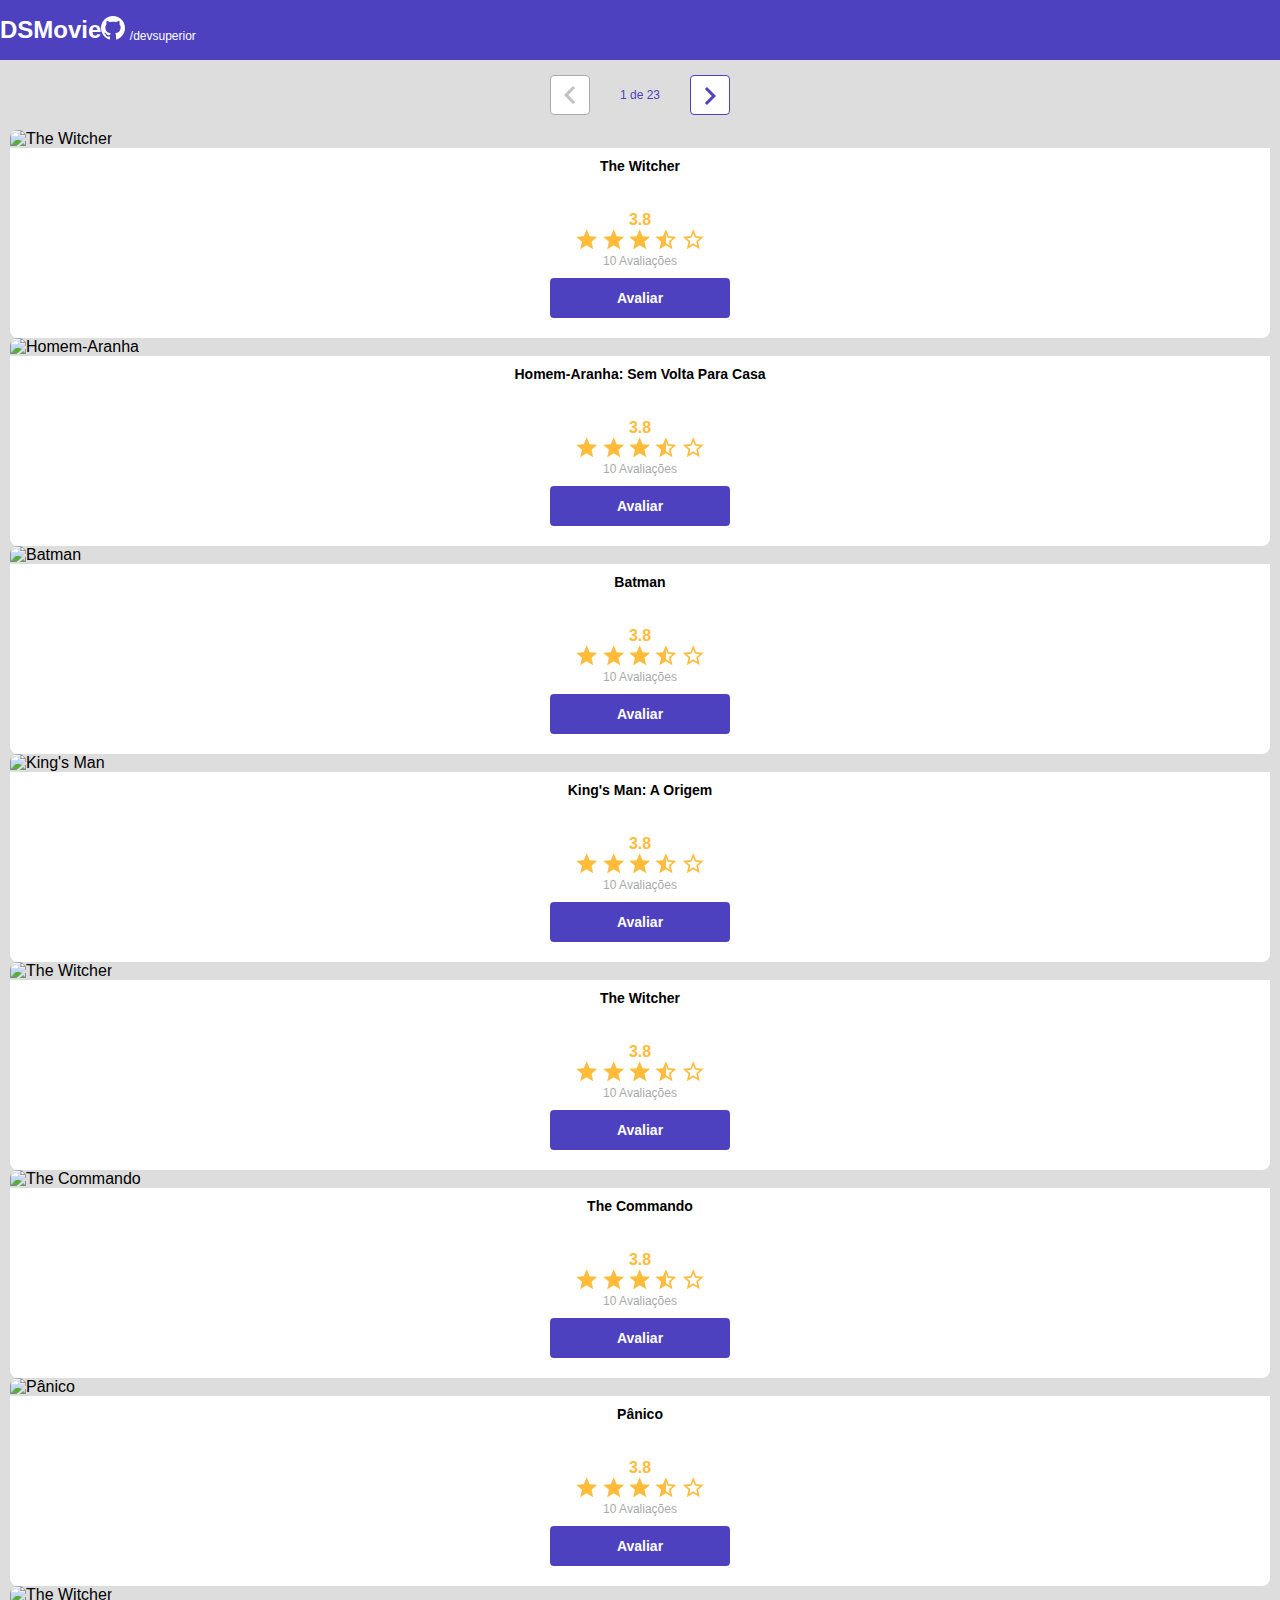
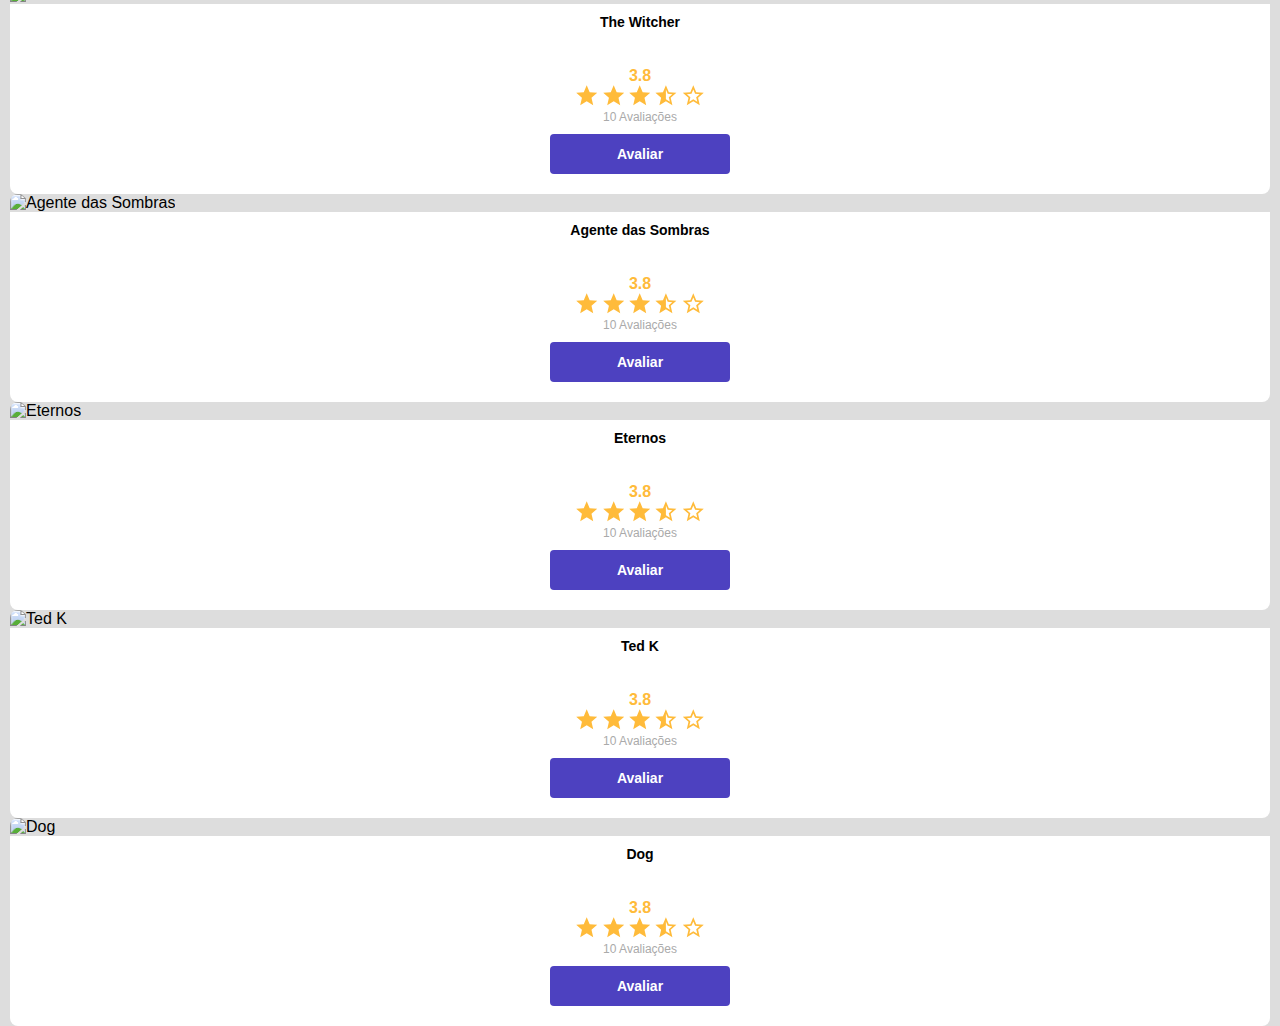
==== commit 5b7b4723: "Componente de paginação" ====
--- a/index.html
+++ b/index.html
@@ -28,6 +28,19 @@
     <main>
         <section id="dsmovie-card-list" class="container">
 
+            <div class="dsmovie-pagination-container">
+                <div class="dsmovie-pagination-box">
+                    <button disabled>
+                        <img src="img/arrow.svg" alt="Voltar">
+                    </button>
+                    <p>1 de 23</p>
+                    <button>
+                        <img class="dsmovie-flip-horizontal" src="img/arrow.svg" alt="Próxima">
+                    </button>
+                </div>
+            </div>
+
+
             <div class="row">
 
                 <div class="col-sm-6 col-lg-4 col-xl-3 mb-3">
--- a/css/styles.css
+++ b/css/styles.css
@@ -63,7 +63,7 @@
 }
 
 #dsmovie-card-list {
-    padding: 40px 10px;
+    padding: 0px 10px;
 }
 
 .dsmovie-card {
@@ -175,4 +175,50 @@
     justify-content: space-between;
 }
 
-
+.dsmovie-pagination-container {
+    padding: 15px 0;
+    display: flex;
+    justify-content: center;
+}
+
+.dsmovie-pagination-box {
+    width: 180px;
+    display: flex;
+    justify-content: space-between;
+    align-items: center;
+}
+
+.dsmovie-pagination-box p {
+    margin: 0;
+    font-size: 12px;
+    color: var(--color-primary);
+    font-weight: 400;
+}
+
+.dsmovie-pagination-box button {
+    width: 40px;
+    height: 40px;
+    border: 1px solid var(--color-primary);
+    border-radius: 4px;
+    background-color: var(--white);
+    display: flex;
+    justify-content: center;
+    align-items: center;
+}
+
+.dsmovie-pagination-box button img {
+    filter: brightness(0) saturate(100%) invert(22%) sepia(29%) saturate(5247%) hue-rotate(235deg) brightness(101%) contrast(89%);
+}
+
+.dsmovie-pagination-box button:disabled {
+    border: 1px solid var(--text-light-gray);
+}
+
+.dsmovie-pagination-box button:disabled img {
+    filter: unset;
+}
+
+.dsmovie-flip-horizontal {
+    transform: rotate(180deg);
+}
+
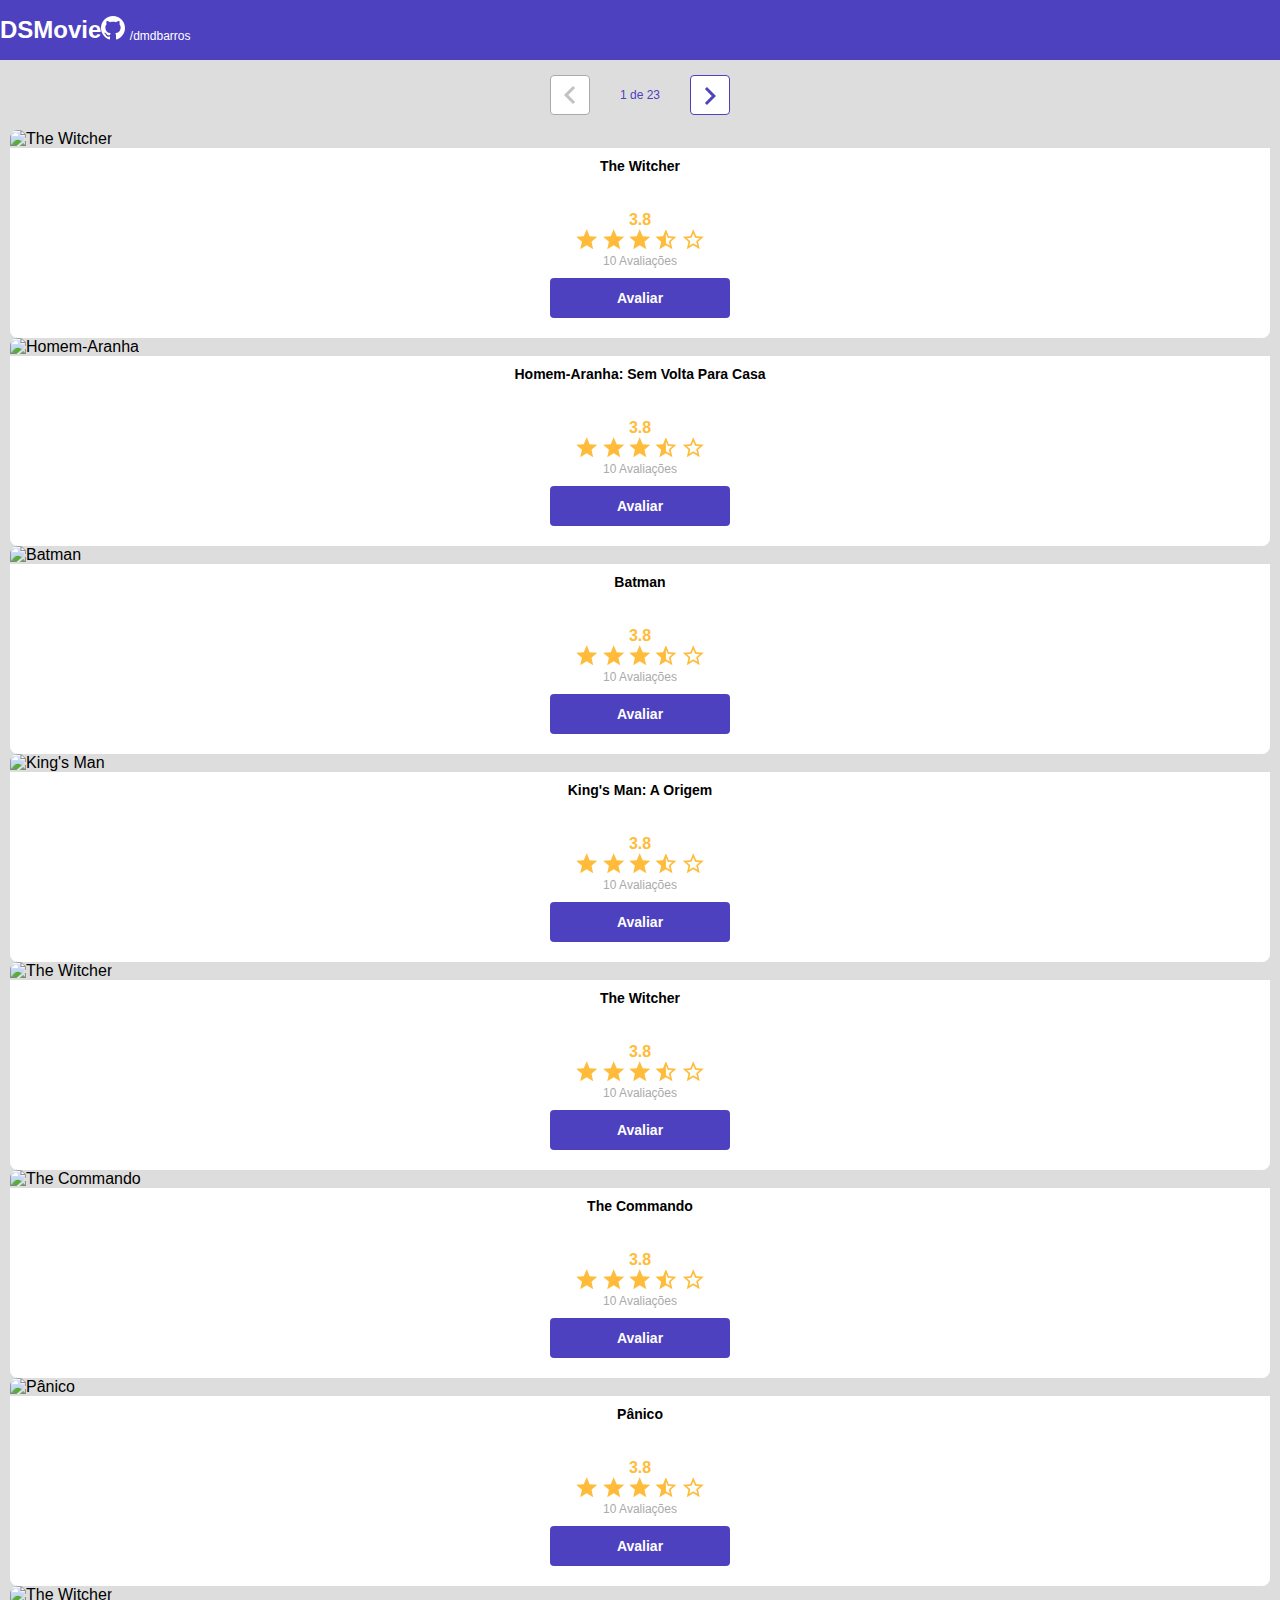
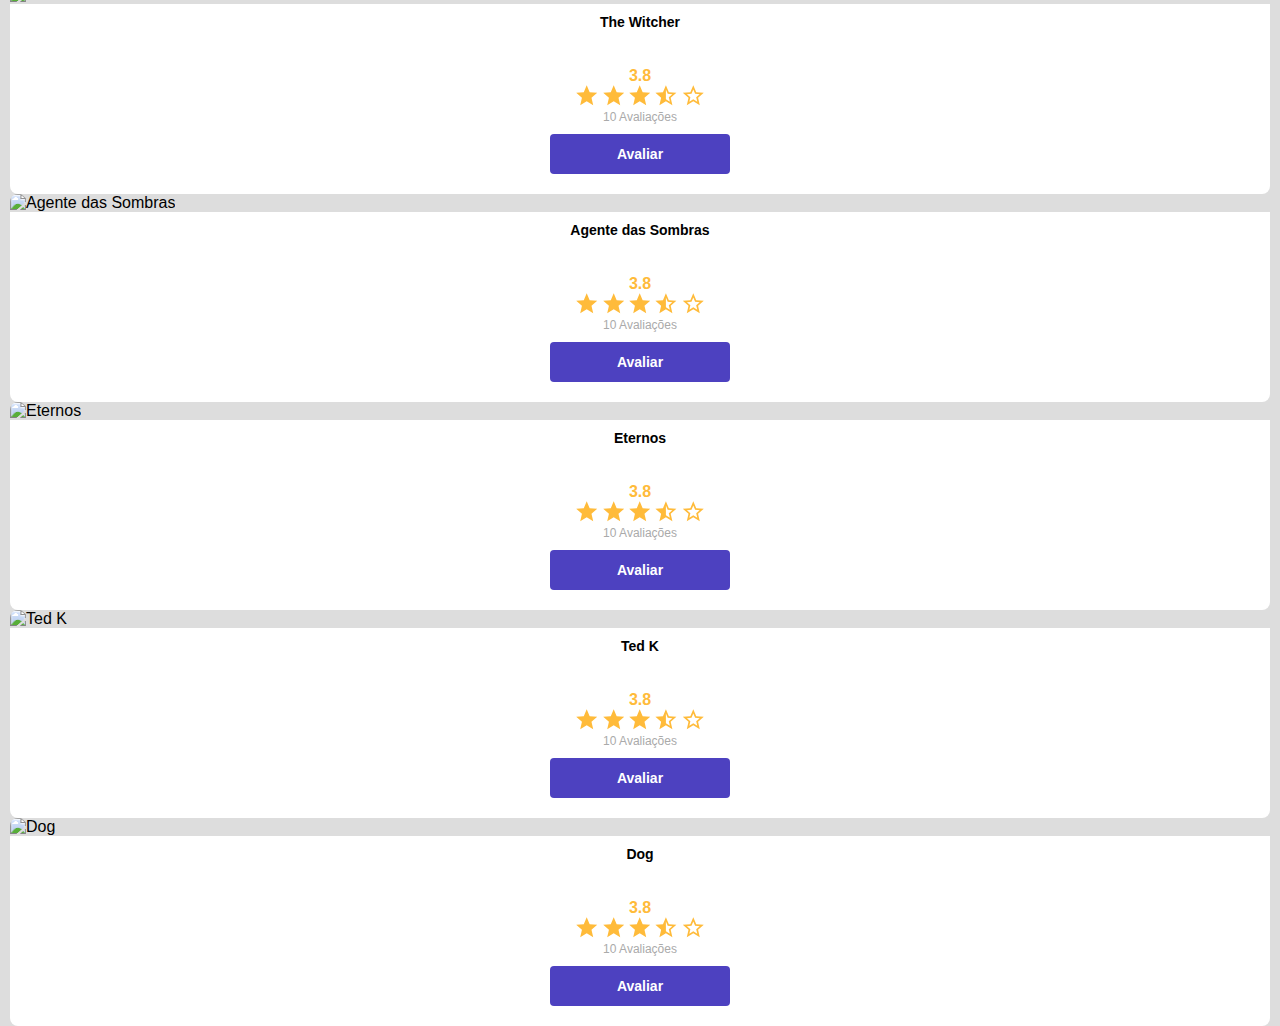
==== commit 595da95f: "Update index.html" ====
--- a/index.html
+++ b/index.html
@@ -20,7 +20,7 @@
             <h1>DSMovie</h1>
             <div class="dsmovie-contact-container">
                 <img src="img/github.svg" alt="Github">
-                <a href="https://github.com/devsuperior">/devsuperior</a>
+                <a href="https://github.com/dmdbarros">/dmdbarros</a>
             </div>
 
         </nav>
@@ -313,4 +313,4 @@
     </main>
 </body>
 
-</html>+</html>
